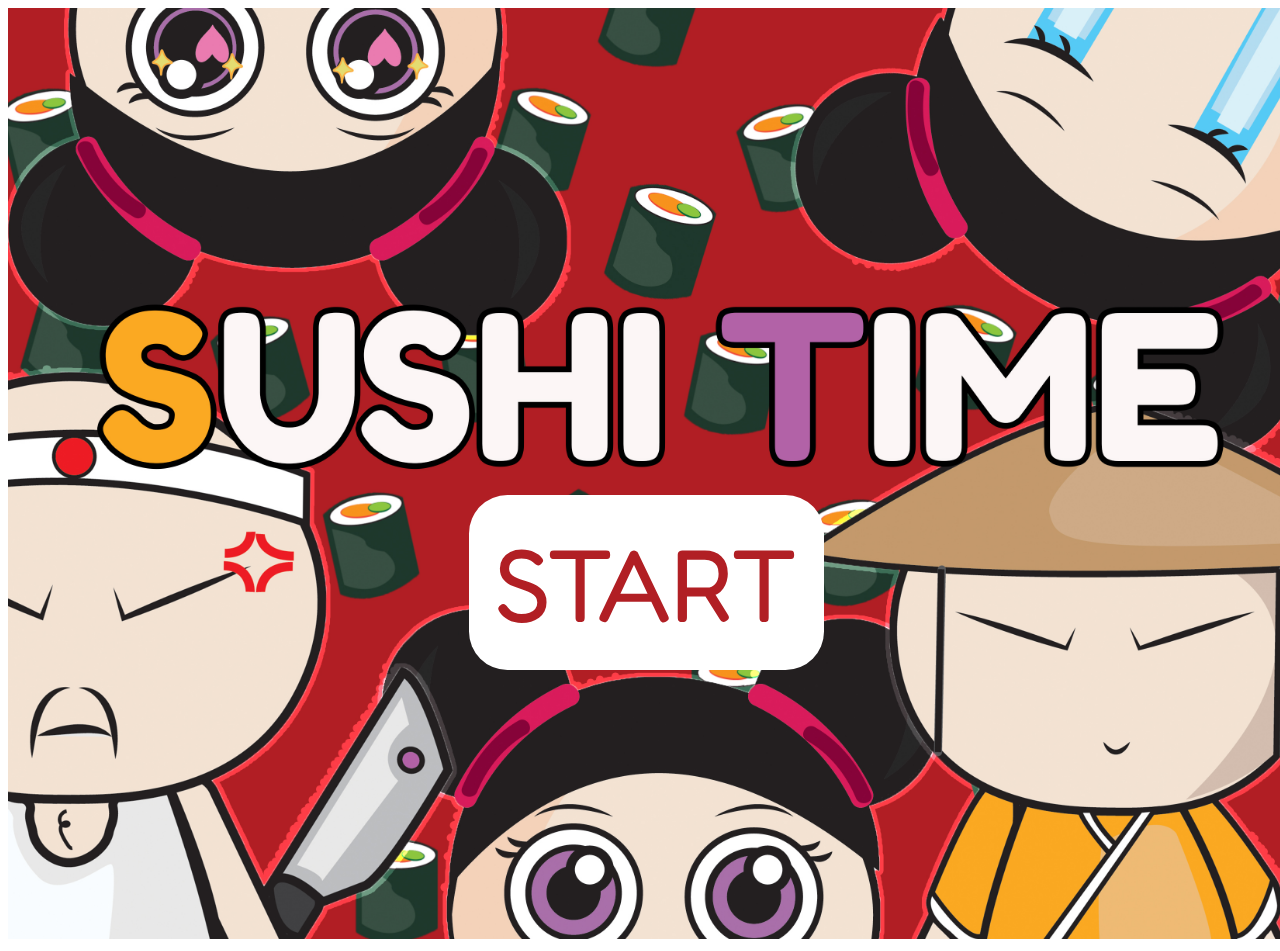
==== index.html @ b51cc98b "Initial commit" ====
<!DOCTYPE html>
<html lang="">

<head>
    <meta charset="utf-8">
    <meta name="viewport" content="width=device-width, initial-scale=1.0">
    <title>Sushi Time</title>
    <link rel="stylesheet" href="css/style.css" type="text/css">
    <link href="https://fonts.googleapis.com/css?family=Fredoka+One" rel="stylesheet"> </head>

<body class="intro">
    <audio autoplay>
        <source src="sound/Naruto%20Soundtrack%20-%20%20Fooling%20Mode.mp3"> </audio> <img src="img/Title.jpg">
    <div class="button"> <a href="scene.html"> START</a> </div>
    <script src="script.js"></script>
</body>

</html>
---- css/style.css ----
/* INDEX PAGE////////////////////////////////////////////////////////////////////*/


img {
    width: 100vw;
    position: relative;
    overflow: hidden;
}

a {
    font-family: 'Fredoka One';
    background: #fff;
    color: #B11F24;
    font-size: 8vw;
    border-radius: 3vw;
    padding: 2vw;
    text-decoration: none;
}

.button {
    margin-top: -33vw;
    margin-left: 36vw;
    position: absolute;
}

.button :hover {
    background: #d9b3d4;
    color: #B11F24;
}

/*//////////////////////////////////////////////////////////////////////////////////////////////////
///////////////////////// MAIN SCENE/////////////////////////////////////////////////////////*/



#mainScene {
    background-image: url(../img/restaurant.svg);
    background-repeat: no-repeat;
    background-size: 1000px;

}


/* THE WALKING RICE FIELD WORKER WHO IS VERY OFFENSIVE TO CHINESE CULTURE AND WAS DONE BY RADOVAN VESELY
.man {
    width: 120px;
    height: 150px;
    background-image: url(Artboard%2013@4x-8.png);
    background-size: 600px;
    animation: walk 1s infinite steps(5);

}

@keyframes walk {
    to {
        background-position: -600px 0;
    }
}

.motion {
    animation: walking 25s linear infinite;
}

@keyframes walking {
    to {
        transform: translateX(1200px)
    }
}
*/
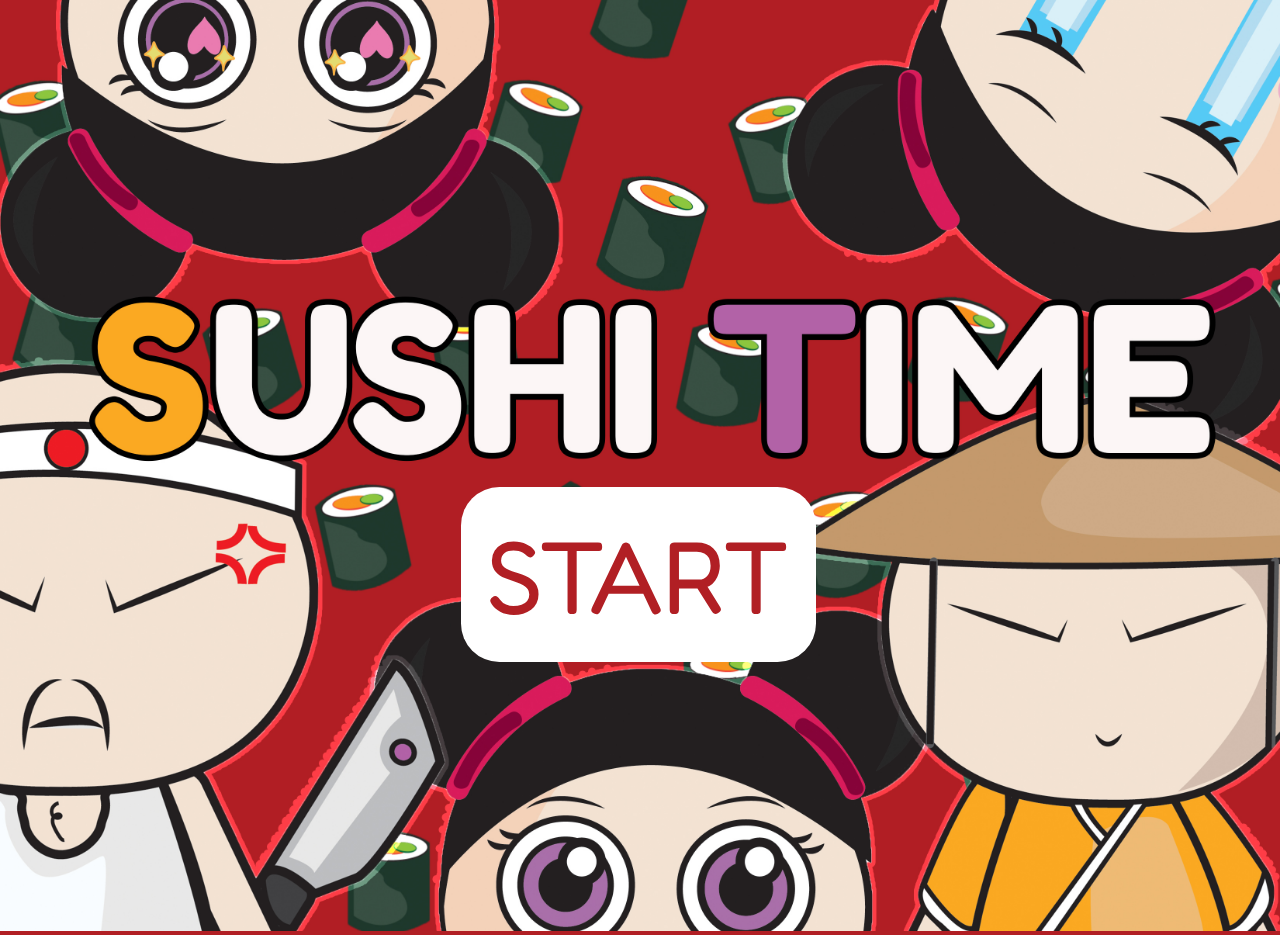
==== commit 4d45fe9b: "Finished." ====
--- a/index.html
+++ b/index.html
@@ -9,10 +9,9 @@
     <link href="https://fonts.googleapis.com/css?family=Fredoka+One" rel="stylesheet"> </head>
 
 <body class="intro">
-    <audio autoplay>
-        <source src="sound/Naruto%20Soundtrack%20-%20%20Fooling%20Mode.mp3"> </audio> <img src="img/Title.jpg">
+    <audio autoplay loop>
+        <source src="sound/Naruto_background-music.mp3"> </audio> <img src="img/Title.jpg">
     <div class="button"> <a href="scene.html"> START</a> </div>
-    <script src="script.js"></script>
 </body>
 
 </html>
--- a/css/style.css
+++ b/css/style.css
@@ -1,6 +1,9 @@
 /* INDEX PAGE////////////////////////////////////////////////////////////////////*/
 
-
+.intro {
+    background: #B11F24;
+    margin: 0;
+}
 img {
     width: 100vw;
     position: relative;
@@ -31,39 +34,219 @@
 /*//////////////////////////////////////////////////////////////////////////////////////////////////
 ///////////////////////// MAIN SCENE/////////////////////////////////////////////////////////*/
 
-
+/*BACKGROUND/////////////////////////////*/
 
 #mainScene {
     background-image: url(../img/restaurant.svg);
     background-repeat: no-repeat;
     background-size: 1000px;
-
-}
-
-
-/* THE WALKING RICE FIELD WORKER WHO IS VERY OFFENSIVE TO CHINESE CULTURE AND WAS DONE BY RADOVAN VESELY
-.man {
-    width: 120px;
-    height: 150px;
-    background-image: url(Artboard%2013@4x-8.png);
-    background-size: 600px;
+    width: 100%;
+    background-color: #B11F24;
+}
+.sweatChef{
+    background-image: url(../img/chef-sweating-background.svg);
+    background-repeat: no-repeat;
+    background-size: 1000px;
+    width: 100%;
+    background-color: #B11F24;
+}
+
+
+/* CHARACTERS/////////////////////////*/
+.riceman {
+    width: 300px;
+    height: 400px;
+    background-image: url(../img/sushi%20time_sprite%20sheet.png);
+    background-size: 1500px;
     animation: walk 1s infinite steps(5);
-
+    margin-top: 382px;
+    margin-left: -500px;
+}
+.ricemanFront{
+    width: 300px;
+    height: 440px;
+    position: absolute;
+    left: 320px;
+    top: 340px;
+    display: none;
+}
+
+.girl {
+    width: 300px;
+    height: 400px;
+    background-image: url(../img/Artboard%2013@4x-8.png);
+    background-size: 1500px;
+    animation: walk 1s infinite steps(5);
+    margin-top: 355px;
+    margin-left: -500px;
+}
+.girlStanding {
+    width: 300px;
+    height: 440px;
+    position: absolute;
+    left: 320px;
+    top: 370px;
+    display: none;
+}
+.girlCrying{
+    width: 300px;
+    height: 440px;
+    position: absolute;
+    left: 315px;
+    top: 370px;
+    display: none;
+}
+.girlwalkingback {
+    width: 300px;
+    height: 400px;
+    background-image: url(../img/crying_walking_back.png);
+    background-size: 1500px;
+    animation: walk 1s infinite steps(5) reverse;
+    margin-top: 340px;
+    left: 318px;
+    position: absolute;
+    display: none;
+}
+.monster {
+    width: 300px;
+    margin-top: -120px;
+    margin-left: 150px;
+    animation: flying 1s infinite ease-in-out alternate;
+    display: none;
+    }
+
+
+/* WALKING MOVEMENT/////////////////////////////////////////////////////*/
+.walkOutLeft {
+    animation: walkLeft 7s linear forwards;
+}
+.walkfromleft {
+    transition: transform 7s linear;
+    transform: translateX(800px);
+}
+
+.walkRight {
+    animation: walkRight 7s linear forwards;
+}
+/* ANIMATION KEYFRAMES//////////////////////////////////////////////////////*/
+
+@keyframes walkRight {
+    from{
+        transform: translateX(800px);
+    }
+    80%{
+        opacity: 1;
+    }
+    90%{
+        opacity:0;
+    }
+    100%{
+        transform: translateX(1400px);
+        opacity:0;
+    }
+}
+@keyframes walkLeft {
+    to {
+        transform: translateX(-700px);
+    }
+}
+@keyframes flying {
+    to {
+        transform: translateY(17px);
+    }
 }
 
 @keyframes walk {
     to {
-        background-position: -600px 0;
-    }
-}
-
-.motion {
-    animation: walking 25s linear infinite;
-}
-
-@keyframes walking {
-    to {
-        transform: translateX(1200px)
-    }
-}
-*/
+        background-position: 1500px;
+    }
+}
+@keyframes opacity{
+    from{
+        opacity: 0;
+    }
+}
+
+
+/* THE MENU OUTLINE THAT APPEARS AND THE CROSSES/////////////////////////////////*/
+
+.pressSomething{
+    margin-left: 564px;
+    margin-top: 20px;
+    width: 410px;
+    height: 200px;
+    background-color: transparent;
+    border-color: yellow;
+    border-width: 20px;
+    animation: opacity 1s alternate infinite;
+    display: none;
+    cursor: pointer;
+}
+.crosses{
+    width: 450px;
+    height: 200px;
+    margin-left: 544px;
+    margin-top: 20px;
+    animation: opacity 0.5s alternate infinite;
+    display: none;
+
+}
+/* CREDITS PAGE////////////////////////////////////////////////////////////////////*/
+.linkstoryboard a{
+ font-family: 'Fredoka One';
+ background: #fff;
+ color: #B11F24;
+ font-size: 3vw;
+ border-radius: 3vw;
+ padding: 2vw;
+ text-decoration: none;
+ position: absolute;
+ margin-top: -20vw;
+ margin-left: 55vw;
+}
+.linkdiagram a{
+ font-family: 'Fredoka One';
+ background: #fff;
+ color: #B11F24;
+ font-size: 3vw;
+ border-radius: 3vw;
+ padding: 2vw;
+ text-decoration: none;
+ position: absolute;
+ margin-top: -10vw;
+ margin-left: 55vw;
+
+}
+.linkagain a{
+ font-family: 'Fredoka One';
+ background: #FBA923;
+ color: #B11F24;;
+ font-size: 4vw;
+ border-radius: 6vw;
+ padding: 3vw;
+ text-decoration: none;
+ position: absolute;
+ margin-top: -20vw;
+ margin-left: 20vw;
+
+}
+.linkdiagram :hover {
+ background: #d9b3d4;
+ color: #B11F24;
+}
+.linkstoryboard :hover {
+ background: #d9b3d4;
+ color: #B11F24;
+}
+.linkagain :hover {
+ background: #d9b3d4;
+ color: #B11F24;
+}
+/*//////////// DISPLAY/DONT DISPLAY/////////KEEP THESE AT THE BOTTOM/////////////////////////////*/
+
+.dontDisplay{
+    display: none;
+}
+.display{
+    display: inline;
+}
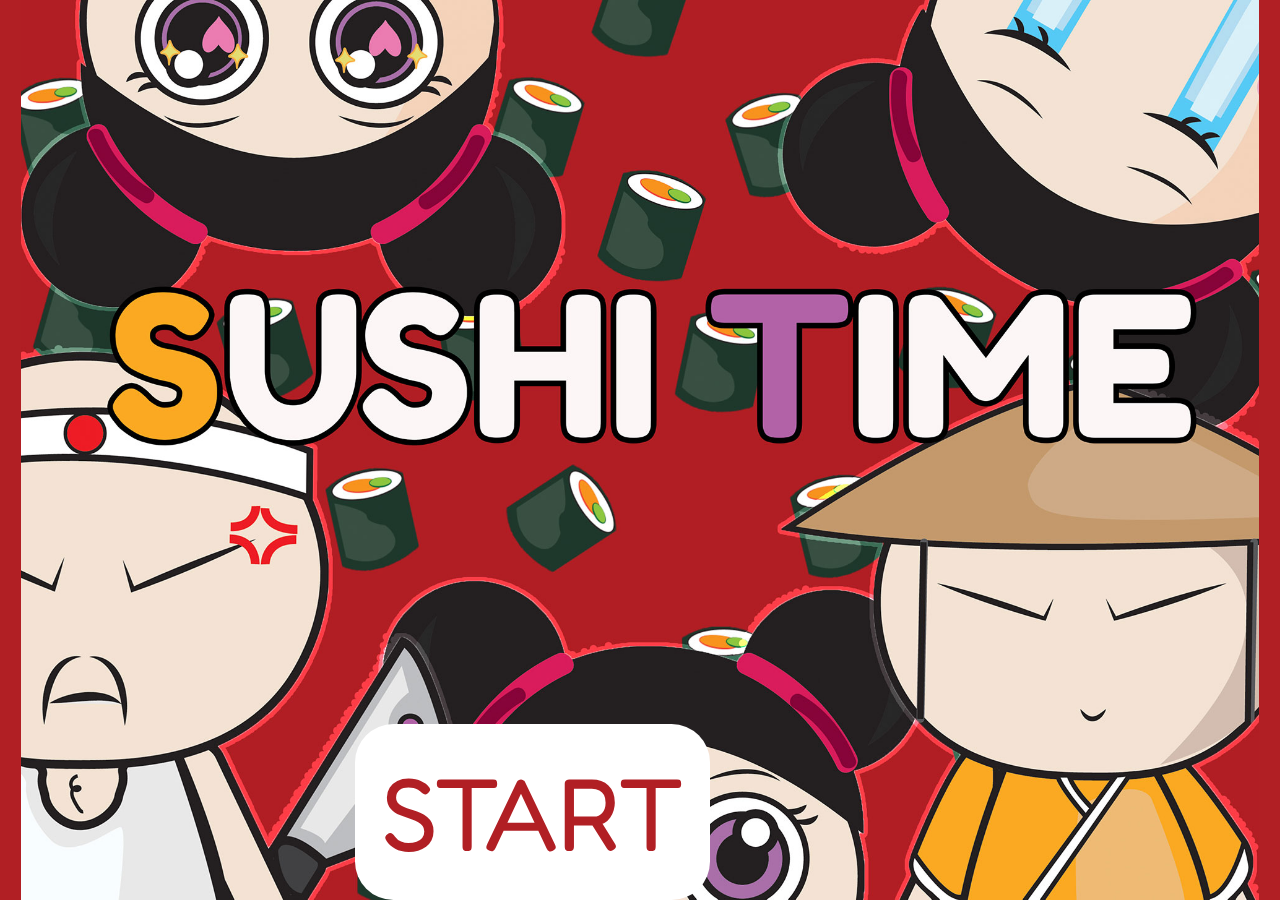
==== commit e66f312c: "Resizing intro Img to lighten the lead." ====
--- a/index.html
+++ b/index.html
@@ -10,7 +10,7 @@
 
 <body class="intro">
     <audio autoplay loop>
-        <source src="sound/Naruto_background-music.mp3"> </audio> <img src="img/Title.jpg">
+        <source src="sound/Naruto_background-music.mp3"> </audio> <img id="introImg" src="img/Title.jpg" alt="Intro Image">
     <div class="button"> <a href="scene.html"> START</a> </div>
 </body>
 
--- a/css/style.css
+++ b/css/style.css
@@ -1,11 +1,15 @@
 /* INDEX PAGE////////////////////////////////////////////////////////////////////*/
+
 
 .intro {
     background: #B11F24;
     margin: 0;
 }
-img {
-    width: 100vw;
+#introImg {
+    height: 100vh;
+    max-height: 1455px;
+    display: block;
+    margin: auto;
     position: relative;
     overflow: hidden;
 }
@@ -21,9 +25,14 @@
 }
 
 .button {
-    margin-top: -33vw;
-    margin-left: 36vw;
-    position: absolute;
+
+    position: absolute;
+    width: 570px;
+    top: 750px;
+    left: 0;
+  right: 0;
+  margin-left: auto;
+  margin-right: auto;
 }
 
 .button :hover {
